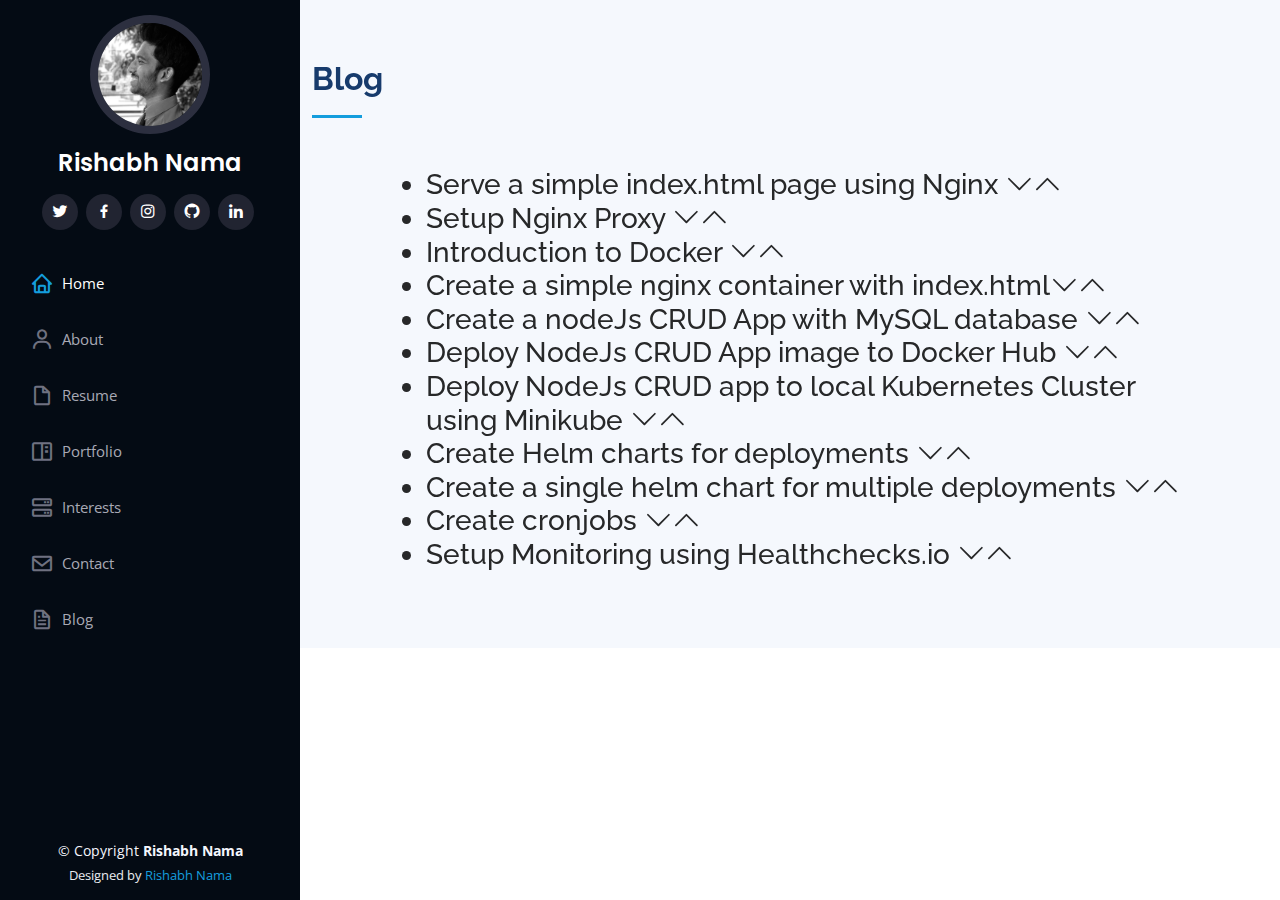
==== blog.html @ 46da2737 "Update" ====
<!DOCTYPE html>
<html lang="en">
  
<head>
  <meta charset="utf-8">
  <meta content="width=device-width, initial-scale=1.0" name="viewport">

  <title>Rishabh Nama</title>
  <meta content="" name="description">
  <meta content="" name="keywords">

  <!-- Favicons -->
  <link href="assets/img/favicon.png" rel="icon">
  <link href="assets/img/apple-touch-icon.png" rel="apple-touch-icon">

  <!-- Google Fonts -->
  <link href="https://fonts.googleapis.com/css?family=Open+Sans:300,300i,400,400i,600,600i,700,700i|Raleway:300,300i,400,400i,500,500i,600,600i,700,700i|Poppins:300,300i,400,400i,500,500i,600,600i,700,700i" rel="stylesheet">

  <!-- Vendor CSS Files -->
  <link href="assets/vendor/aos/aos.css" rel="stylesheet">
  <link href="assets/vendor/bootstrap/css/bootstrap.min.css" rel="stylesheet">
  <link href="assets/vendor/bootstrap-icons/bootstrap-icons.css" rel="stylesheet">
  <link href="assets/vendor/boxicons/css/boxicons.min.css" rel="stylesheet">
  <link href="assets/vendor/glightbox/css/glightbox.min.css" rel="stylesheet">
  <link href="assets/vendor/swiper/swiper-bundle.min.css" rel="stylesheet">

  <!-- Template Main CSS File -->
  <link href="assets/css/style.css" rel="stylesheet">

  <!-- =======================================================
  * Template Name: iPortfolio - v3.7.0
  * Template URL: https://bootstrapmade.com/iportfolio-bootstrap-portfolio-websites-template/
  * Author: BootstrapMade.com
  * License: https://bootstrapmade.com/license/
  ======================================================== -->
</head>

<body>

  <!-- ======= Mobile nav toggle button ======= -->
  <i class="bi bi-list mobile-nav-toggle d-xl-none"></i>

  <!-- ======= Header ======= -->
  <header id="header">
    <div class="d-flex flex-column">

      <div class="profile">
        <img src="assets/img/profile-img.jpg" alt="" class="img-fluid rounded-circle">
        <h1 class="text-light"><a href="index.html">Rishabh Nama</a></h1>
        <div class="social-links mt-3 text-center">
          <a href="https://twitter.com/RishabhNama" class="twitter"><i class="bx bxl-twitter"></i></a>
          <a href="https://www.facebook.com/rishabhnama09" class="facebook"><i class="bx bxl-facebook"></i></a>
          <a href="https://www.instagram.com/rishabh_o9/" class="instagram"><i class="bx bxl-instagram"></i></a>
          <a href="https://github.com/rishabhnama" class="github"><i class="bx bxl-github"></i></a>
          <a href="https://www.linkedin.com/in/rishabhnama/" class="linkedin"><i class="bx bxl-linkedin"></i></a>
        </div>
      </div>

      <nav id="navbar" class="nav-menu navbar">
        <ul>
          <li><a href="index.html" class="nav-link scrollto active"><i class="bx bx-home"></i> <span>Home</span></a></li>
          <li><a href="index.html" class="nav-link scrollto"><i class="bx bx-user"></i> <span>About</span></a></li>
          <li><a href="index.htmle" class="nav-link scrollto"><i class="bx bx-file-blank"></i> <span>Resume</span></a></li>
          <li><a href="index.html" class="nav-link scrollto"><i class="bx bx-book-content"></i> <span>Portfolio</span></a></li>
          <li><a href="index.html" class="nav-link scrollto"><i class="bx bx-server"></i> <span>Interests</span></a></li>
          <li><a href="index.html" class="nav-link scrollto"><i class="bx bx-envelope"></i> <span>Contact</span></a></li>
          <li><a href="portfolio-details.html" class="nav-link scrollto"><i class="bx bx-file"></i> <span>Blog</span></a></li>
        </ul>
      </nav><!-- .nav-menu -->
    </div>
  </header><!-- End Header -->

  <main id="main">

  <!-- ======= Frequently Asked Questions Section ======= -->
<section id="faq" class="faq section-bg">
  <div class="container" data-aos="fade-up">

    <div class="section-title">
      <h2>Blog</h2>
      <!-- <h3>Frequently Asked <span>Questions</span></h3> -->
      <!-- <p>Ut possimus qui ut temporibus culpa velit eveniet modi omnis est adipisci expedita at voluptas atque vitae autem.</p> -->
    </div>


    <div class="row justify-content-center">
      <div class="col-xl-10">
        <h3>
        <ul class="faq-list">

          <li>
            <div data-bs-toggle="collapse" class="collapsed question" href="#faq1">Serve a simple index.html page using Nginx <i class="bi bi-chevron-down icon-show"></i><i class="bi bi-chevron-up icon-close"></i></div>
            <div id="faq1" class="collapse" data-bs-parent=".faq-list">
              <p>
                Complete list of instructions can be found on: uifhdgidgb.com
              </p>
            </div>
          </li>

          <li>
            <div data-bs-toggle="collapse" href="#faq2" class="collapsed question">Setup Nginx Proxy <i class="bi bi-chevron-down icon-show"></i><i class="bi bi-chevron-up icon-close"></i></div>
            <div id="faq2" class="collapse" data-bs-parent=".faq-list">
              <p>
                Dolor sit amet consectetur adipiscing elit pellentesque habitant morbi. Id interdum velit laoreet id donec ultrices. Fringilla phasellus faucibus scelerisque eleifend donec pretium. Est pellentesque elit ullamcorper dignissim. Mauris ultrices eros in cursus turpis massa tincidunt dui.
              </p>
            </div>
          </li>

          <li>
            <div data-bs-toggle="collapse" href="#faq3" class="collapsed question">Introduction to Docker <i class="bi bi-chevron-down icon-show"></i><i class="bi bi-chevron-up icon-close"></i></div>
            <div id="faq3" class="collapse" data-bs-parent=".faq-list">
              <p>
                Eleifend mi in nulla posuere sollicitudin aliquam ultrices sagittis orci. Faucibus pulvinar elementum integer enim. Sem nulla pharetra diam sit amet nisl suscipit. Rutrum tellus pellentesque eu tincidunt. Lectus urna duis convallis convallis tellus. Urna molestie at elementum eu facilisis sed odio morbi quis
              </p>
            </div>
          </li>

          <li>
            <div data-bs-toggle="collapse" href="#faq4" class="collapsed question">Create a simple nginx container with index.html<i class="bi bi-chevron-down icon-show"></i><i class="bi bi-chevron-up icon-close"></i></div>
            <div id="faq4" class="collapse" data-bs-parent=".faq-list">
              <p>
                Dolor sit amet consectetur adipiscing elit pellentesque habitant morbi. Id interdum velit laoreet id donec ultrices. Fringilla phasellus faucibus scelerisque eleifend donec pretium. Est pellentesque elit ullamcorper dignissim. Mauris ultrices eros in cursus turpis massa tincidunt dui.
              </p>
            </div>
          </li>

          <li>
            <div data-bs-toggle="collapse" href="#faq5" class="collapsed question">Create a nodeJs CRUD App with MySQL database <i class="bi bi-chevron-down icon-show"></i><i class="bi bi-chevron-up icon-close"></i></div>
            <div id="faq5" class="collapse" data-bs-parent=".faq-list">
              <p>
                Molestie a iaculis at erat pellentesque adipiscing commodo. Dignissim suspendisse in est ante in. Nunc vel risus commodo viverra maecenas accumsan. Sit amet nisl suscipit adipiscing bibendum est. Purus gravida quis blandit turpis cursus in
              </p>
            </div>
          </li>

          <li>
            <div data-bs-toggle="collapse" href="#faq6" class="collapsed question">Deploy NodeJs CRUD App image to Docker Hub <i class="bi bi-chevron-down icon-show"></i><i class="bi bi-chevron-up icon-close"></i></div>
            <div id="faq6" class="collapse" data-bs-parent=".faq-list">
              <p>
                Laoreet sit amet cursus sit amet dictum sit amet justo. Mauris vitae ultricies leo integer malesuada nunc vel. Tincidunt eget nullam non nisi est sit amet. Turpis nunc eget lorem dolor sed. Ut venenatis tellus in metus vulputate eu scelerisque. Pellentesque diam volutpat commodo sed egestas egestas fringilla phasellus faucibus. Nibh tellus molestie nunc non blandit massa enim nec.
              </p>
            </div>
          </li>

          <li>
            <div data-bs-toggle="collapse" href="#faq6" class="collapsed question">Deploy NodeJs CRUD app to local Kubernetes Cluster using Minikube <i class="bi bi-chevron-down icon-show"></i><i class="bi bi-chevron-up icon-close"></i></div>
            <div id="faq6" class="collapse" data-bs-parent=".faq-list">
              <p>
                Laoreet sit amet cursus sit amet dictum sit amet justo. Mauris vitae ultricies leo integer malesuada nunc vel. Tincidunt eget nullam non nisi est sit amet. Turpis nunc eget lorem dolor sed. Ut venenatis tellus in metus vulputate eu scelerisque. Pellentesque diam volutpat commodo sed egestas egestas fringilla phasellus faucibus. Nibh tellus molestie nunc non blandit massa enim nec.
              </p>
            </div>
          </li>

          <li>
            <div data-bs-toggle="collapse" href="#faq6" class="collapsed question">Create Helm charts for deployments <i class="bi bi-chevron-down icon-show"></i><i class="bi bi-chevron-up icon-close"></i></div>
            <div id="faq6" class="collapse" data-bs-parent=".faq-list">
              <p>
                Laoreet sit amet cursus sit amet dictum sit amet justo. Mauris vitae ultricies leo integer malesuada nunc vel. Tincidunt eget nullam non nisi est sit amet. Turpis nunc eget lorem dolor sed. Ut venenatis tellus in metus vulputate eu scelerisque. Pellentesque diam volutpat commodo sed egestas egestas fringilla phasellus faucibus. Nibh tellus molestie nunc non blandit massa enim nec.
              </p>
            </div>
          </li>

          <li>
            <div data-bs-toggle="collapse" href="#faq6" class="collapsed question">Create a single helm chart for multiple deployments <i class="bi bi-chevron-down icon-show"></i><i class="bi bi-chevron-up icon-close"></i></div>
            <div id="faq6" class="collapse" data-bs-parent=".faq-list">
              <p>
                Laoreet sit amet cursus sit amet dictum sit amet justo. Mauris vitae ultricies leo integer malesuada nunc vel. Tincidunt eget nullam non nisi est sit amet. Turpis nunc eget lorem dolor sed. Ut venenatis tellus in metus vulputate eu scelerisque. Pellentesque diam volutpat commodo sed egestas egestas fringilla phasellus faucibus. Nibh tellus molestie nunc non blandit massa enim nec.
              </p>
            </div>
          </li>

          <li>
            <div data-bs-toggle="collapse" href="#faq6" class="collapsed question">Create cronjobs <i class="bi bi-chevron-down icon-show"></i><i class="bi bi-chevron-up icon-close"></i></div>
            <div id="faq6" class="collapse" data-bs-parent=".faq-list">
              <p>
                Laoreet sit amet cursus sit amet dictum sit amet justo. Mauris vitae ultricies leo integer malesuada nunc vel. Tincidunt eget nullam non nisi est sit amet. Turpis nunc eget lorem dolor sed. Ut venenatis tellus in metus vulputate eu scelerisque. Pellentesque diam volutpat commodo sed egestas egestas fringilla phasellus faucibus. Nibh tellus molestie nunc non blandit massa enim nec.
              </p>
            </div>
          </li>

          <li>
            <div data-bs-toggle="collapse" href="#faq6" class="collapsed question">Setup Monitoring using Healthchecks.io <i class="bi bi-chevron-down icon-show"></i><i class="bi bi-chevron-up icon-close"></i></div>
            <div id="faq6" class="collapse" data-bs-parent=".faq-list">
              <p>
                Laoreet sit amet cursus sit amet dictum sit amet justo. Mauris vitae ultricies leo integer malesuada nunc vel. Tincidunt eget nullam non nisi est sit amet. Turpis nunc eget lorem dolor sed. Ut venenatis tellus in metus vulputate eu scelerisque. Pellentesque diam volutpat commodo sed egestas egestas fringilla phasellus faucibus. Nibh tellus molestie nunc non blandit massa enim nec.
              </p>
            </div>
          </li>

        </ul>
      </h3>
      </div>
    </div>
    

  </div>
</section><!-- End Frequently Asked Questions Section -->
    

  </main><!-- End #main -->

  <!-- ======= Footer ======= -->
  <footer id="footer">
    <div class="container">
      <div class="copyright">
        &copy; Copyright <strong><span>Rishabh Nama</span></strong>
      </div>
      <div class="credits">
        <!-- All the links in the footer should remain intact. -->
        <!-- You can delete the links only if you purchased the pro version. -->
        <!-- Licensing information: https://bootstrapmade.com/license/ -->
        <!-- Purchase the pro version with working PHP/AJAX contact form: https://bootstrapmade.com/iportfolio-bootstrap-portfolio-websites-template/ -->
        Designed by <a href="https://rishabhnama.com/">Rishabh Nama</a>
      </div>
    </div>
  </footer><!-- End  Footer -->

  <a href="#" class="back-to-top d-flex align-items-center justify-content-center"><i class="bi bi-arrow-up-short"></i></a>

  <!-- Vendor JS Files -->
  <script src="assets/vendor/purecounter/purecounter.js"></script>
  <script src="assets/vendor/aos/aos.js"></script>
  <script src="assets/vendor/bootstrap/js/bootstrap.bundle.min.js"></script>
  <script src="assets/vendor/glightbox/js/glightbox.min.js"></script>
  <script src="assets/vendor/isotope-layout/isotope.pkgd.min.js"></script>
  <script src="assets/vendor/swiper/swiper-bundle.min.js"></script>
  <script src="assets/vendor/typed.js/typed.min.js"></script>
  <script src="assets/vendor/waypoints/noframework.waypoints.js"></script>
  <script src="assets/vendor/php-email-form/validate.js"></script>

  <!-- Template Main JS File -->
  <script src="assets/js/main.js"></script>

</body>

</html>
---- assets/css/style.css ----
/**
* Template Name: iPortfolio - v3.7.0
* Template URL: https://bootstrapmade.com/iportfolio-bootstrap-portfolio-websites-template/
* Author: BootstrapMade.com
* License: https://bootstrapmade.com/license/
*/

/*--------------------------------------------------------------
# General
--------------------------------------------------------------*/
body {
  font-family: "Open Sans", sans-serif;
  color: #272829;
}

a {
  color: #149ddd;
  text-decoration: none;
}

a:hover {
  color: #37b3ed;
  text-decoration: none;
}

h1, h2, h3, h4, h5, h6 {
  font-family: "Raleway", sans-serif;
}

/*--------------------------------------------------------------
# Back to top button
--------------------------------------------------------------*/
.back-to-top {
  position: fixed;
  visibility: hidden;
  opacity: 0;
  right: 15px;
  bottom: 15px;
  z-index: 996;
  background: #149ddd;
  width: 40px;
  height: 40px;
  border-radius: 50px;
  transition: all 0.4s;
}
.back-to-top i {
  font-size: 28px;
  color: #fff;
  line-height: 0;
}
.back-to-top:hover {
  background: #2eafec;
  color: #fff;
}
.back-to-top.active {
  visibility: visible;
  opacity: 1;
}

/*--------------------------------------------------------------
# Header
--------------------------------------------------------------*/
#header {
  position: fixed;
  top: 0;
  left: 0;
  bottom: 0;
  width: 300px;
  transition: all ease-in-out 0.5s;
  z-index: 9997;
  transition: all 0.5s;
  padding: 0 15px;
  background: #040b14;
  overflow-y: auto;
}
#header .profile img {
  margin: 15px auto;
  display: block;
  width: 120px;
  border: 8px solid #2c2f3f;
}
#header .profile h1 {
  font-size: 24px;
  margin: 0;
  padding: 0;
  font-weight: 600;
  -moz-text-align-last: center;
  text-align-last: center;
  font-family: "Poppins", sans-serif;
}
#header .profile h1 a, #header .profile h1 a:hover {
  color: #fff;
  text-decoration: none;
}
#header .profile .social-links a {
  font-size: 18px;
  display: inline-block;
  background: #212431;
  color: #fff;
  line-height: 1;
  padding: 8px 0;
  margin-right: 4px;
  border-radius: 50%;
  text-align: center;
  width: 36px;
  height: 36px;
  transition: 0.3s;
}
#header .profile .social-links a:hover {
  background: #149ddd;
  color: #fff;
  text-decoration: none;
}

#main {
  margin-left: 300px;
}

@media (max-width: 1199px) {
  #header {
    left: -300px;
  }

  #main {
    margin-left: 0;
  }
}
/*--------------------------------------------------------------
# Navigation Menu
--------------------------------------------------------------*/
/* Desktop Navigation */
.nav-menu {
  padding: 30px 0 0 0;
}
.nav-menu * {
  margin: 0;
  padding: 0;
  list-style: none;
}
.nav-menu > ul > li {
  position: relative;
  white-space: nowrap;
}
.nav-menu a, .nav-menu a:focus {
  display: flex;
  align-items: center;
  color: #a8a9b4;
  padding: 12px 15px;
  margin-bottom: 8px;
  transition: 0.3s;
  font-size: 15px;
}
.nav-menu a i, .nav-menu a:focus i {
  font-size: 24px;
  padding-right: 8px;
  color: #6f7180;
}
.nav-menu a:hover, .nav-menu .active, .nav-menu .active:focus, .nav-menu li:hover > a {
  text-decoration: none;
  color: #fff;
}
.nav-menu a:hover i, .nav-menu .active i, .nav-menu .active:focus i, .nav-menu li:hover > a i {
  color: #149ddd;
}

/* Mobile Navigation */
.mobile-nav-toggle {
  position: fixed;
  right: 15px;
  top: 15px;
  z-index: 9998;
  border: 0;
  font-size: 24px;
  transition: all 0.4s;
  outline: none !important;
  background-color: #149ddd;
  color: #fff;
  width: 40px;
  height: 40px;
  display: inline-flex;
  align-items: center;
  justify-content: center;
  line-height: 0;
  border-radius: 50px;
  cursor: pointer;
}

.mobile-nav-active {
  overflow: hidden;
}
.mobile-nav-active #header {
  left: 0;
}

/*--------------------------------------------------------------
# Hero Section
--------------------------------------------------------------*/
#hero {
  width: 100%;
  height: 100vh;
  background: url("../img/hero-bg.jpg") top center;
  background-size: cover;
}
#hero:before {
  content: "";
  background: rgba(5, 13, 24, 0.3);
  position: absolute;
  bottom: 0;
  top: 0;
  left: 0;
  right: 0;
  z-index: 1;
}
#hero .hero-container {
  position: relative;
  z-index: 2;
  min-width: 300px;
}
#hero h1 {
  margin: 0 0 10px 0;
  font-size: 64px;
  font-weight: 700;
  line-height: 56px;
  color: #fff;
}
#hero p {
  color: #fff;
  margin-bottom: 50px;
  font-size: 26px;
  font-family: "Poppins", sans-serif;
}
#hero p span {
  color: #fff;
  padding-bottom: 4px;
  letter-spacing: 1px;
  border-bottom: 3px solid #149ddd;
}
@media (min-width: 1024px) {
  #hero {
    background-attachment: fixed;
  }
}
@media (max-width: 768px) {
  #hero h1 {
    font-size: 28px;
    line-height: 36px;
  }
  #hero h2 {
    font-size: 18px;
    line-height: 24px;
    margin-bottom: 30px;
  }
}

/*--------------------------------------------------------------
# Sections General
--------------------------------------------------------------*/
section {
  padding: 60px 0;
  overflow: hidden;
}

.section-bg {
  background: #f5f8fd;
}

.section-title {
  padding-bottom: 30px;
}
.section-title h2 {
  font-size: 32px;
  font-weight: bold;
  margin-bottom: 20px;
  padding-bottom: 20px;
  position: relative;
  color: #173b6c;
}
.section-title h2::after {
  content: "";
  position: absolute;
  display: block;
  width: 50px;
  height: 3px;
  background: #149ddd;
  bottom: 0;
  left: 0;
}
.section-title p {
  margin-bottom: 0;
}

/*--------------------------------------------------------------
# About
--------------------------------------------------------------*/
.about .content h3 {
  font-weight: 700;
  font-size: 26px;
  color: #173b6c;
}
.about .content ul {
  list-style: none;
  padding: 0;
}
.about .content ul li {
  margin-bottom: 20px;
  display: flex;
  align-items: center;
}
.about .content ul strong {
  margin-right: 10px;
}
.about .content ul i {
  font-size: 16px;
  margin-right: 5px;
  color: #149ddd;
  line-height: 0;
}
.about .content p:last-child {
  margin-bottom: 0;
}

/*--------------------------------------------------------------
# Facts
--------------------------------------------------------------*/
.facts {
  padding-bottom: 30px;
}
.facts .count-box {
  padding: 30px;
  width: 100%;
}
.facts .count-box i {
  display: block;
  font-size: 44px;
  color: #149ddd;
  float: left;
  line-height: 0;
}
.facts .count-box span {
  font-size: 48px;
  line-height: 40px;
  display: block;
  font-weight: 700;
  color: #050d18;
  margin-left: 60px;
}
.facts .count-box p {
  padding: 15px 0 0 0;
  margin: 0 0 0 60px;
  font-family: "Raleway", sans-serif;
  font-size: 14px;
  color: #122f57;
}
.facts .count-box a {
  font-weight: 600;
  display: block;
  margin-top: 20px;
  color: #122f57;
  font-size: 15px;
  font-family: "Poppins", sans-serif;
  transition: ease-in-out 0.3s;
}
.facts .count-box a:hover {
  color: #1f5297;
}

/*--------------------------------------------------------------
# Akills
--------------------------------------------------------------*/
.skills .progress {
  height: 60px;
  display: block;
  background: none;
  border-radius: 0;
}
.skills .progress .skill {
  padding: 0;
  margin: 0 0 6px 0;
  text-transform: uppercase;
  display: block;
  font-weight: 600;
  font-family: "Poppins", sans-serif;
  color: #050d18;
}
.skills .progress .skill .val {
  float: right;
  font-style: normal;
}
.skills .progress-bar-wrap {
  background: #dce8f8;
  height: 10px;
}
.skills .progress-bar {
  width: 1px;
  height: 10px;
  transition: 0.9s;
  background-color: #149ddd;
}

/*--------------------------------------------------------------
# Resume
--------------------------------------------------------------*/
.resume .resume-title {
  font-size: 26px;
  font-weight: 700;
  margin-top: 20px;
  margin-bottom: 20px;
  color: #050d18;
}
.resume .resume-item {
  padding: 0 0 20px 20px;
  margin-top: -2px;
  border-left: 2px solid #1f5297;
  position: relative;
}
.resume .resume-item h4 {
  line-height: 18px;
  font-size: 18px;
  font-weight: 600;
  text-transform: uppercase;
  font-family: "Poppins", sans-serif;
  color: #050d18;
  margin-bottom: 10px;
}
.resume .resume-item h5 {
  font-size: 16px;
  background: #e4edf9;
  padding: 5px 15px;
  display: inline-block;
  font-weight: 600;
  margin-bottom: 10px;
}
.resume .resume-item ul {
  padding-left: 20px;
}
.resume .resume-item ul li {
  padding-bottom: 10px;
}
.resume .resume-item:last-child {
  padding-bottom: 0;
}
.resume .resume-item::before {
  content: "";
  position: absolute;
  width: 16px;
  height: 16px;
  border-radius: 50px;
  left: -9px;
  top: 0;
  background: #fff;
  border: 2px solid #1f5297;
}

/*--------------------------------------------------------------
# Portfolio
--------------------------------------------------------------*/
.portfolio .portfolio-item {
  margin-bottom: 30px;
}
.portfolio #portfolio-flters {
  padding: 0;
  margin: 0 auto 35px auto;
  list-style: none;
  text-align: center;
  background: #fff;
  border-radius: 50px;
  padding: 2px 15px;
}
.portfolio #portfolio-flters li {
  cursor: pointer;
  display: inline-block;
  padding: 10px 15px 8px 15px;
  font-size: 14px;
  font-weight: 600;
  line-height: 1;
  text-transform: uppercase;
  color: #272829;
  margin-bottom: 5px;
  transition: all 0.3s ease-in-out;
}
.portfolio #portfolio-flters li:hover, .portfolio #portfolio-flters li.filter-active {
  color: #149ddd;
}
.portfolio #portfolio-flters li:last-child {
  margin-right: 0;
}
.portfolio .portfolio-wrap {
  transition: 0.3s;
  position: relative;
  overflow: hidden;
  z-index: 1;
}
.portfolio .portfolio-wrap::before {
  content: "";
  background: rgba(255, 255, 255, 0.5);
  position: absolute;
  left: 0;
  right: 0;
  top: 0;
  bottom: 0;
  transition: all ease-in-out 0.3s;
  z-index: 2;
  opacity: 0;
}
.portfolio .portfolio-wrap .portfolio-links {
  opacity: 1;
  left: 0;
  right: 0;
  bottom: -60px;
  z-index: 3;
  position: absolute;
  transition: all ease-in-out 0.3s;
  display: flex;
  justify-content: center;
}
.portfolio .portfolio-wrap .portfolio-links a {
  color: #fff;
  font-size: 28px;
  text-align: center;
  background: rgba(20, 157, 221, 0.75);
  transition: 0.3s;
  width: 50%;
}
.portfolio .portfolio-wrap .portfolio-links a:hover {
  background: rgba(20, 157, 221, 0.95);
}
.portfolio .portfolio-wrap .portfolio-links a + a {
  border-left: 1px solid #37b3ed;
}
.portfolio .portfolio-wrap:hover::before {
  top: 0;
  left: 0;
  right: 0;
  bottom: 0;
  opacity: 1;
}
.portfolio .portfolio-wrap:hover .portfolio-links {
  opacity: 1;
  bottom: 0;
}

/*--------------------------------------------------------------
# Portfolio Details
--------------------------------------------------------------*/
.portfolio-details {
  padding-top: 40px;
}
.portfolio-details .portfolio-details-slider img {
  width: 100%;
}
.portfolio-details .portfolio-details-slider .swiper-pagination {
  margin-top: 20px;
  position: relative;
}
.portfolio-details .portfolio-details-slider .swiper-pagination .swiper-pagination-bullet {
  width: 12px;
  height: 12px;
  background-color: #fff;
  opacity: 1;
  border: 1px solid #149ddd;
}
.portfolio-details .portfolio-details-slider .swiper-pagination .swiper-pagination-bullet-active {
  background-color: #149ddd;
}
.portfolio-details .portfolio-info {
  padding: 30px;
  box-shadow: 0px 0 30px rgba(5, 13, 24, 0.08);
}
.portfolio-details .portfolio-info h3 {
  font-size: 22px;
  font-weight: 700;
  margin-bottom: 20px;
  padding-bottom: 20px;
  border-bottom: 1px solid #eee;
}
.portfolio-details .portfolio-info ul {
  list-style: none;
  padding: 0;
  font-size: 15px;
}
.portfolio-details .portfolio-info ul li + li {
  margin-top: 10px;
}
.portfolio-details .portfolio-description {
  padding-top: 30px;
}
.portfolio-details .portfolio-description h2 {
  font-size: 26px;
  font-weight: 700;
  margin-bottom: 20px;
}
.portfolio-details .portfolio-description p {
  padding: 0;
}

/*--------------------------------------------------------------
# Services
--------------------------------------------------------------*/
.services .icon-box {
  margin-bottom: 20px;
}
.services .icon {
  float: left;
  display: flex;
  align-items: center;
  justify-content: center;
  width: 54px;
  height: 54px;
  background: #149ddd;
  border-radius: 50%;
  transition: 0.5s;
  border: 1px solid #149ddd;
}
.services .icon i {
  color: #fff;
  font-size: 24px;
  line-height: 0;
}
.services .icon-box:hover .icon {
  background: #fff;
}
.services .icon-box:hover .icon i {
  color: #149ddd;
}
.services .title {
  margin-left: 80px;
  font-weight: 700;
  margin-bottom: 15px;
  font-size: 18px;
}
.services .title a {
  color: #343a40;
}
.services .title a:hover {
  color: #149ddd;
}
.services .description {
  margin-left: 80px;
  line-height: 24px;
  font-size: 14px;
}

/*--------------------------------------------------------------
# Testimonials
--------------------------------------------------------------*/
.testimonials .testimonials-carousel, .testimonials .testimonials-slider {
  overflow: hidden;
}
.testimonials .testimonial-item {
  box-sizing: content-box;
  text-align: center;
  min-height: 320px;
}
.testimonials .testimonial-item .testimonial-img {
  width: 90px;
  border-radius: 50%;
  margin: 0 auto;
}
.testimonials .testimonial-item h3 {
  font-size: 18px;
  font-weight: bold;
  margin: 10px 0 5px 0;
  color: #111;
}
.testimonials .testimonial-item h4 {
  font-size: 14px;
  color: #999;
  margin: 0;
}
.testimonials .testimonial-item .quote-icon-left, .testimonials .testimonial-item .quote-icon-right {
  color: #c3e8fa;
  font-size: 26px;
}
.testimonials .testimonial-item .quote-icon-left {
  display: inline-block;
  left: -5px;
  position: relative;
}
.testimonials .testimonial-item .quote-icon-right {
  display: inline-block;
  right: -5px;
  position: relative;
  top: 10px;
}
.testimonials .testimonial-item p {
  font-style: italic;
  margin: 0 15px 15px 15px;
  padding: 20px;
  background: #fff;
  position: relative;
  margin-bottom: 35px;
  border-radius: 6px;
  box-shadow: 0px 2px 15px rgba(0, 0, 0, 0.1);
}
.testimonials .testimonial-item p::after {
  content: "";
  width: 0;
  height: 0;
  border-top: 20px solid #fff;
  border-right: 20px solid transparent;
  border-left: 20px solid transparent;
  position: absolute;
  bottom: -20px;
  left: calc(50% - 20px);
}
.testimonials .swiper-pagination {
  margin-top: 20px;
  position: relative;
}
.testimonials .swiper-pagination .swiper-pagination-bullet {
  width: 12px;
  height: 12px;
  background-color: #fff;
  opacity: 1;
  border: 1px solid #149ddd;
}
.testimonials .swiper-pagination .swiper-pagination-bullet-active {
  background-color: #149ddd;
}

/*--------------------------------------------------------------
# Contact
--------------------------------------------------------------*/
.contact {
  padding-bottom: 130px;
}
.contact .info {
  padding: 30px;
  background: #fff;
  width: 100%;
  box-shadow: 0 0 24px 0 rgba(0, 0, 0, 0.12);
}
.contact .info i {
  font-size: 20px;
  color: #149ddd;
  float: left;
  width: 44px;
  height: 44px;
  background: #dff3fc;
  display: flex;
  justify-content: center;
  align-items: center;
  border-radius: 50px;
  transition: all 0.3s ease-in-out;
}
.contact .info h4 {
  padding: 0 0 0 60px;
  font-size: 22px;
  font-weight: 600;
  margin-bottom: 5px;
  color: #050d18;
}
.contact .info p {
  padding: 0 0 10px 60px;
  margin-bottom: 20px;
  font-size: 14px;
  color: #173b6c;
}
.contact .info .email p {
  padding-top: 5px;
}
.contact .info .social-links {
  padding-left: 60px;
}
.contact .info .social-links a {
  font-size: 18px;
  display: inline-block;
  background: #333;
  color: #fff;
  line-height: 1;
  padding: 8px 0;
  border-radius: 50%;
  text-align: center;
  width: 36px;
  height: 36px;
  transition: 0.3s;
  margin-right: 10px;
}
.contact .info .social-links a:hover {
  background: #149ddd;
  color: #fff;
}
.contact .info .email:hover i, .contact .info .address:hover i, .contact .info .phone:hover i {
  background: #149ddd;
  color: #fff;
}
.contact .php-email-form {
  width: 100%;
  padding: 30px;
  background: #fff;
  box-shadow: 0 0 24px 0 rgba(0, 0, 0, 0.12);
}
.contact .php-email-form .form-group {
  padding-bottom: 8px;
}
.contact .php-email-form .validate {
  display: none;
  color: red;
  margin: 0 0 15px 0;
  font-weight: 400;
  font-size: 13px;
}
.contact .php-email-form .error-message {
  display: none;
  color: #fff;
  background: #ed3c0d;
  text-align: left;
  padding: 15px;
  font-weight: 600;
}
.contact .php-email-form .error-message br + br {
  margin-top: 25px;
}
.contact .php-email-form .sent-message {
  display: none;
  color: #fff;
  background: #18d26e;
  text-align: center;
  padding: 15px;
  font-weight: 600;
}
.contact .php-email-form .loading {
  display: none;
  background: #fff;
  text-align: center;
  padding: 15px;
}
.contact .php-email-form .loading:before {
  content: "";
  display: inline-block;
  border-radius: 50%;
  width: 24px;
  height: 24px;
  margin: 0 10px -6px 0;
  border: 3px solid #18d26e;
  border-top-color: #eee;
  -webkit-animation: animate-loading 1s linear infinite;
  animation: animate-loading 1s linear infinite;
}
.contact .php-email-form .form-group {
  margin-bottom: 15px;
}
.contact .php-email-form label {
  padding-bottom: 8px;
}
.contact .php-email-form input, .contact .php-email-form textarea {
  border-radius: 0;
  box-shadow: none;
  font-size: 14px;
}
.contact .php-email-form input {
  height: 44px;
}
.contact .php-email-form textarea {
  padding: 10px 15px;
}
.contact .php-email-form button[type=submit] {
  background: #149ddd;
  border: 0;
  padding: 10px 24px;
  color: #fff;
  transition: 0.4s;
  border-radius: 4px;
}
.contact .php-email-form button[type=submit]:hover {
  background: #37b3ed;
}
@-webkit-keyframes animate-loading {
  0% {
    transform: rotate(0deg);
  }
  100% {
    transform: rotate(360deg);
  }
}
@keyframes animate-loading {
  0% {
    transform: rotate(0deg);
  }
  100% {
    transform: rotate(360deg);
  }
}

/*--------------------------------------------------------------
# Breadcrumbs
--------------------------------------------------------------*/
.breadcrumbs {
  padding: 20px 0;
  background: #f9f9f9;
}
.breadcrumbs h2 {
  font-size: 26px;
  font-weight: 300;
}
.breadcrumbs ol {
  display: flex;
  flex-wrap: wrap;
  list-style: none;
  padding: 0;
  margin: 0;
  font-size: 15px;
}
.breadcrumbs ol li + li {
  padding-left: 10px;
}
.breadcrumbs ol li + li::before {
  display: inline-block;
  padding-right: 10px;
  color: #0e2442;
  content: "/";
}
@media (max-width: 768px) {
  .breadcrumbs .d-flex {
    display: block !important;
  }
  .breadcrumbs ol {
    display: block;
  }
  .breadcrumbs ol li {
    display: inline-block;
  }
}

/*--------------------------------------------------------------
# Footer
--------------------------------------------------------------*/
#footer {
  padding: 15px;
  color: #f4f6fd;
  font-size: 14px;
  position: fixed;
  left: 0;
  bottom: 0;
  width: 300px;
  z-index: 9999;
  background: #040b14;
}
#footer .copyright {
  text-align: center;
}
#footer .credits {
  padding-top: 5px;
  text-align: center;
  font-size: 13px;
  color: #eaebf0;
}
@media (max-width: 1199px) {
  #footer {
    position: static;
    width: auto;
    padding-right: 20px 15px;
  }
}
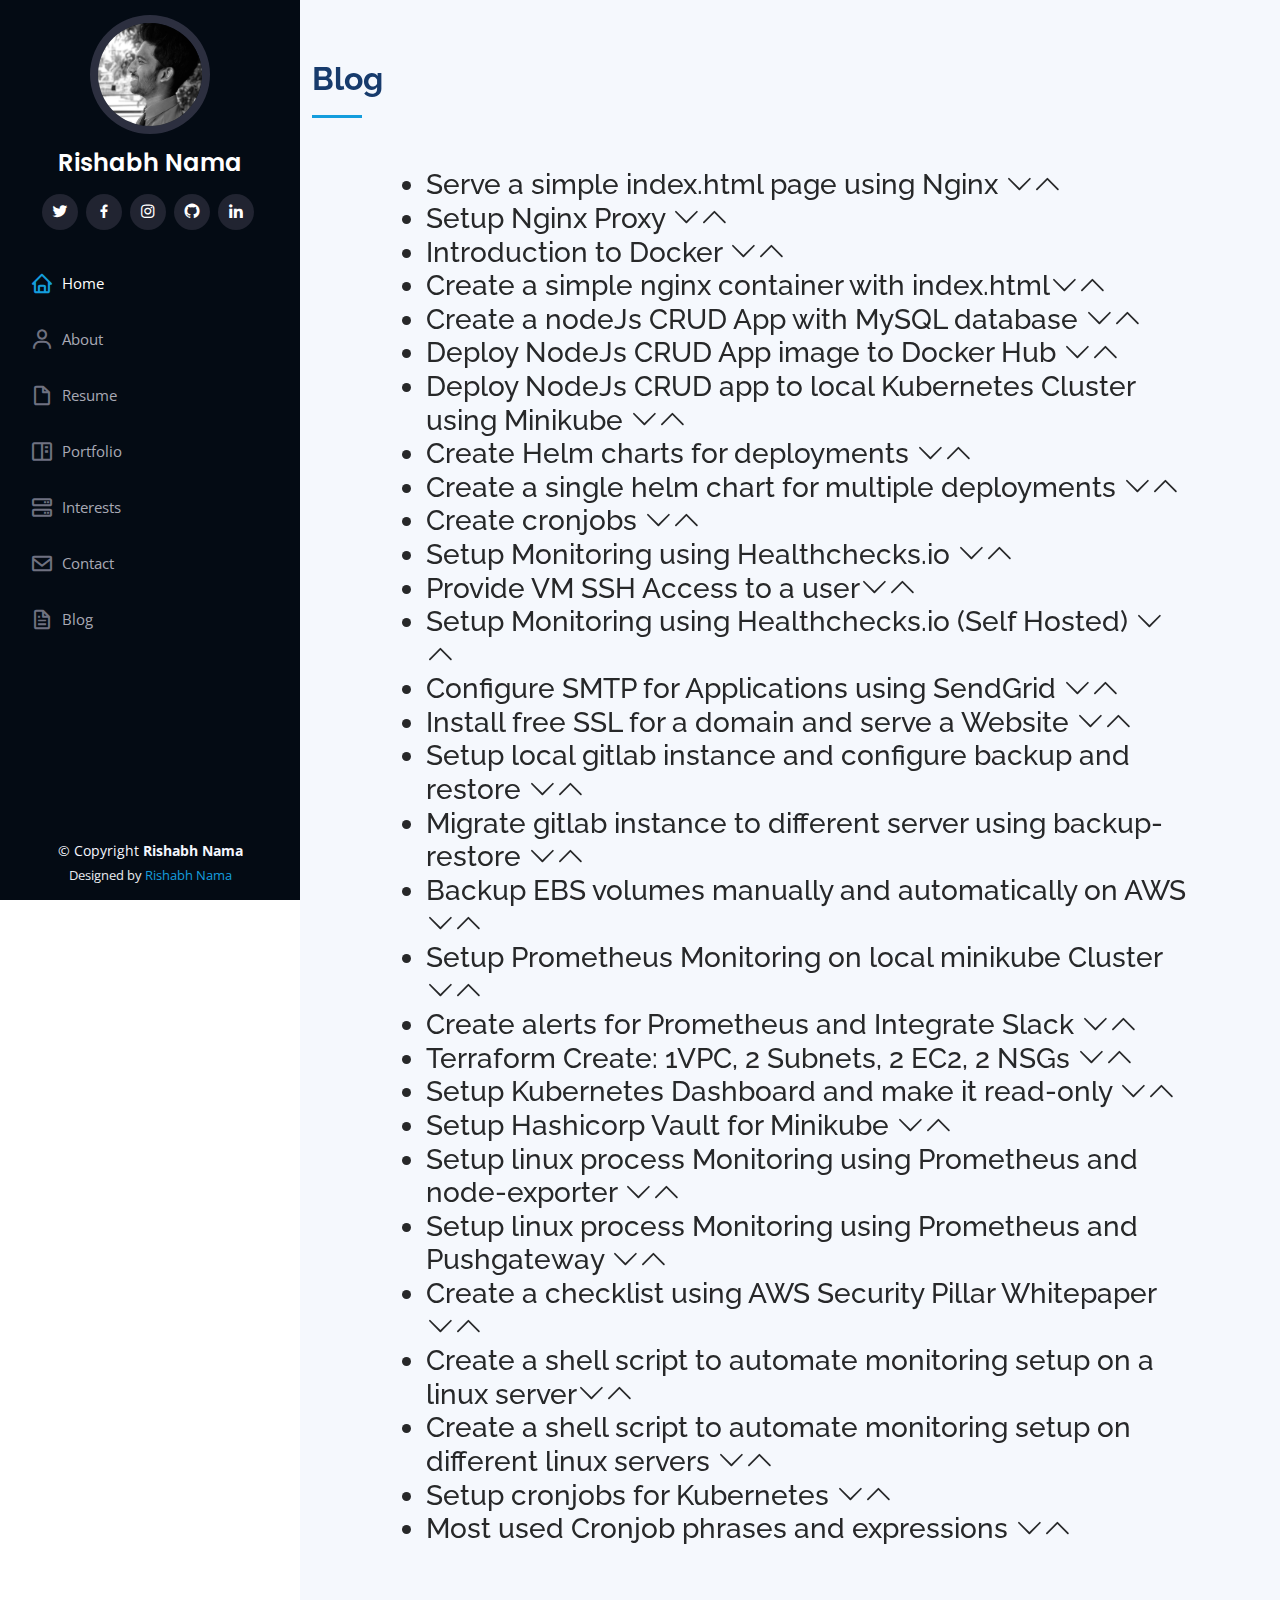
==== commit 4cb6a3df: "Update blog.html" ====
--- a/blog.html
+++ b/blog.html
@@ -180,6 +180,177 @@
 
           <li>
             <div data-bs-toggle="collapse" href="#faq6" class="collapsed question">Setup Monitoring using Healthchecks.io <i class="bi bi-chevron-down icon-show"></i><i class="bi bi-chevron-up icon-close"></i></div>
+            <div id="faq6" class="collapse" data-bs-parent=".faq-list">
+              <p>
+                Laoreet sit amet cursus sit amet dictum sit amet justo. Mauris vitae ultricies leo integer malesuada nunc vel. Tincidunt eget nullam non nisi est sit amet. Turpis nunc eget lorem dolor sed. Ut venenatis tellus in metus vulputate eu scelerisque. Pellentesque diam volutpat commodo sed egestas egestas fringilla phasellus faucibus. Nibh tellus molestie nunc non blandit massa enim nec.
+              </p>
+            </div>
+          </li>
+
+          <li>
+            <div data-bs-toggle="collapse" href="#faq6" class="collapsed question">Provide VM SSH Access to a user<i class="bi bi-chevron-down icon-show"></i><i class="bi bi-chevron-up icon-close"></i></div>
+            <div id="faq6" class="collapse" data-bs-parent=".faq-list">
+              <p>
+                Laoreet sit amet cursus sit amet dictum sit amet justo. Mauris vitae ultricies leo integer malesuada nunc vel. Tincidunt eget nullam non nisi est sit amet. Turpis nunc eget lorem dolor sed. Ut venenatis tellus in metus vulputate eu scelerisque. Pellentesque diam volutpat commodo sed egestas egestas fringilla phasellus faucibus. Nibh tellus molestie nunc non blandit massa enim nec.
+              </p>
+            </div>
+          </li>
+
+          <li>
+            <div data-bs-toggle="collapse" href="#faq6" class="collapsed question">Setup Monitoring using Healthchecks.io (Self Hosted) <i class="bi bi-chevron-down icon-show"></i><i class="bi bi-chevron-up icon-close"></i></div>
+            <div id="faq6" class="collapse" data-bs-parent=".faq-list">
+              <p>
+                Laoreet sit amet cursus sit amet dictum sit amet justo. Mauris vitae ultricies leo integer malesuada nunc vel. Tincidunt eget nullam non nisi est sit amet. Turpis nunc eget lorem dolor sed. Ut venenatis tellus in metus vulputate eu scelerisque. Pellentesque diam volutpat commodo sed egestas egestas fringilla phasellus faucibus. Nibh tellus molestie nunc non blandit massa enim nec.
+              </p>
+            </div>
+          </li>
+
+          <li>
+            <div data-bs-toggle="collapse" href="#faq6" class="collapsed question">Configure SMTP for Applications using SendGrid <i class="bi bi-chevron-down icon-show"></i><i class="bi bi-chevron-up icon-close"></i></div>
+            <div id="faq6" class="collapse" data-bs-parent=".faq-list">
+              <p>
+                Laoreet sit amet cursus sit amet dictum sit amet justo. Mauris vitae ultricies leo integer malesuada nunc vel. Tincidunt eget nullam non nisi est sit amet. Turpis nunc eget lorem dolor sed. Ut venenatis tellus in metus vulputate eu scelerisque. Pellentesque diam volutpat commodo sed egestas egestas fringilla phasellus faucibus. Nibh tellus molestie nunc non blandit massa enim nec.
+              </p>
+            </div>
+          </li>
+
+          <li>
+            <div data-bs-toggle="collapse" href="#faq6" class="collapsed question">Install free SSL for a domain and serve a Website <i class="bi bi-chevron-down icon-show"></i><i class="bi bi-chevron-up icon-close"></i></div>
+            <div id="faq6" class="collapse" data-bs-parent=".faq-list">
+              <p>
+                Laoreet sit amet cursus sit amet dictum sit amet justo. Mauris vitae ultricies leo integer malesuada nunc vel. Tincidunt eget nullam non nisi est sit amet. Turpis nunc eget lorem dolor sed. Ut venenatis tellus in metus vulputate eu scelerisque. Pellentesque diam volutpat commodo sed egestas egestas fringilla phasellus faucibus. Nibh tellus molestie nunc non blandit massa enim nec.
+              </p>
+            </div>
+          </li>
+
+          <li>
+            <div data-bs-toggle="collapse" href="#faq6" class="collapsed question">Setup local gitlab instance and configure backup and restore <i class="bi bi-chevron-down icon-show"></i><i class="bi bi-chevron-up icon-close"></i></div>
+            <div id="faq6" class="collapse" data-bs-parent=".faq-list">
+              <p>
+                Laoreet sit amet cursus sit amet dictum sit amet justo. Mauris vitae ultricies leo integer malesuada nunc vel. Tincidunt eget nullam non nisi est sit amet. Turpis nunc eget lorem dolor sed. Ut venenatis tellus in metus vulputate eu scelerisque. Pellentesque diam volutpat commodo sed egestas egestas fringilla phasellus faucibus. Nibh tellus molestie nunc non blandit massa enim nec.
+              </p>
+            </div>
+          </li>
+
+          <li>
+            <div data-bs-toggle="collapse" href="#faq6" class="collapsed question">Migrate gitlab instance to different server using backup-restore <i class="bi bi-chevron-down icon-show"></i><i class="bi bi-chevron-up icon-close"></i></div>
+            <div id="faq6" class="collapse" data-bs-parent=".faq-list">
+              <p>
+                Laoreet sit amet cursus sit amet dictum sit amet justo. Mauris vitae ultricies leo integer malesuada nunc vel. Tincidunt eget nullam non nisi est sit amet. Turpis nunc eget lorem dolor sed. Ut venenatis tellus in metus vulputate eu scelerisque. Pellentesque diam volutpat commodo sed egestas egestas fringilla phasellus faucibus. Nibh tellus molestie nunc non blandit massa enim nec.
+              </p>
+            </div>
+          </li>
+
+          <li>
+            <div data-bs-toggle="collapse" href="#faq6" class="collapsed question">Backup EBS volumes manually and automatically on AWS <i class="bi bi-chevron-down icon-show"></i><i class="bi bi-chevron-up icon-close"></i></div>
+            <div id="faq6" class="collapse" data-bs-parent=".faq-list">
+              <p>
+                Laoreet sit amet cursus sit amet dictum sit amet justo. Mauris vitae ultricies leo integer malesuada nunc vel. Tincidunt eget nullam non nisi est sit amet. Turpis nunc eget lorem dolor sed. Ut venenatis tellus in metus vulputate eu scelerisque. Pellentesque diam volutpat commodo sed egestas egestas fringilla phasellus faucibus. Nibh tellus molestie nunc non blandit massa enim nec.
+              </p>
+            </div>
+          </li>
+
+          <li>
+            <div data-bs-toggle="collapse" href="#faq6" class="collapsed question">Setup Prometheus Monitoring on local minikube Cluster <i class="bi bi-chevron-down icon-show"></i><i class="bi bi-chevron-up icon-close"></i></div>
+            <div id="faq6" class="collapse" data-bs-parent=".faq-list">
+              <p>
+                Laoreet sit amet cursus sit amet dictum sit amet justo. Mauris vitae ultricies leo integer malesuada nunc vel. Tincidunt eget nullam non nisi est sit amet. Turpis nunc eget lorem dolor sed. Ut venenatis tellus in metus vulputate eu scelerisque. Pellentesque diam volutpat commodo sed egestas egestas fringilla phasellus faucibus. Nibh tellus molestie nunc non blandit massa enim nec.
+              </p>
+            </div>
+          </li>
+
+          <li>
+            <div data-bs-toggle="collapse" href="#faq6" class="collapsed question">Create alerts for Prometheus and Integrate Slack <i class="bi bi-chevron-down icon-show"></i><i class="bi bi-chevron-up icon-close"></i></div>
+            <div id="faq6" class="collapse" data-bs-parent=".faq-list">
+              <p>
+                Laoreet sit amet cursus sit amet dictum sit amet justo. Mauris vitae ultricies leo integer malesuada nunc vel. Tincidunt eget nullam non nisi est sit amet. Turpis nunc eget lorem dolor sed. Ut venenatis tellus in metus vulputate eu scelerisque. Pellentesque diam volutpat commodo sed egestas egestas fringilla phasellus faucibus. Nibh tellus molestie nunc non blandit massa enim nec.
+              </p>
+            </div>
+          </li>
+
+          <li>
+            <div data-bs-toggle="collapse" href="#faq6" class="collapsed question">Terraform Create: 1VPC, 2 Subnets, 2 EC2, 2 NSGs <i class="bi bi-chevron-down icon-show"></i><i class="bi bi-chevron-up icon-close"></i></div>
+            <div id="faq6" class="collapse" data-bs-parent=".faq-list">
+              <p>
+                Laoreet sit amet cursus sit amet dictum sit amet justo. Mauris vitae ultricies leo integer malesuada nunc vel. Tincidunt eget nullam non nisi est sit amet. Turpis nunc eget lorem dolor sed. Ut venenatis tellus in metus vulputate eu scelerisque. Pellentesque diam volutpat commodo sed egestas egestas fringilla phasellus faucibus. Nibh tellus molestie nunc non blandit massa enim nec.
+              </p>
+            </div>
+          </li>
+
+          <li>
+            <div data-bs-toggle="collapse" href="#faq6" class="collapsed question">Setup Kubernetes Dashboard and make it read-only <i class="bi bi-chevron-down icon-show"></i><i class="bi bi-chevron-up icon-close"></i></div>
+            <div id="faq6" class="collapse" data-bs-parent=".faq-list">
+              <p>
+                Laoreet sit amet cursus sit amet dictum sit amet justo. Mauris vitae ultricies leo integer malesuada nunc vel. Tincidunt eget nullam non nisi est sit amet. Turpis nunc eget lorem dolor sed. Ut venenatis tellus in metus vulputate eu scelerisque. Pellentesque diam volutpat commodo sed egestas egestas fringilla phasellus faucibus. Nibh tellus molestie nunc non blandit massa enim nec.
+              </p>
+            </div>
+          </li>
+
+          <li>
+            <div data-bs-toggle="collapse" href="#faq6" class="collapsed question">Setup Hashicorp Vault for Minikube <i class="bi bi-chevron-down icon-show"></i><i class="bi bi-chevron-up icon-close"></i></div>
+            <div id="faq6" class="collapse" data-bs-parent=".faq-list">
+              <p>
+                Laoreet sit amet cursus sit amet dictum sit amet justo. Mauris vitae ultricies leo integer malesuada nunc vel. Tincidunt eget nullam non nisi est sit amet. Turpis nunc eget lorem dolor sed. Ut venenatis tellus in metus vulputate eu scelerisque. Pellentesque diam volutpat commodo sed egestas egestas fringilla phasellus faucibus. Nibh tellus molestie nunc non blandit massa enim nec.
+              </p>
+            </div>
+          </li>
+
+          <li>
+            <div data-bs-toggle="collapse" href="#faq6" class="collapsed question">Setup linux process Monitoring using Prometheus and node-exporter <i class="bi bi-chevron-down icon-show"></i><i class="bi bi-chevron-up icon-close"></i></div>
+            <div id="faq6" class="collapse" data-bs-parent=".faq-list">
+              <p>
+                Laoreet sit amet cursus sit amet dictum sit amet justo. Mauris vitae ultricies leo integer malesuada nunc vel. Tincidunt eget nullam non nisi est sit amet. Turpis nunc eget lorem dolor sed. Ut venenatis tellus in metus vulputate eu scelerisque. Pellentesque diam volutpat commodo sed egestas egestas fringilla phasellus faucibus. Nibh tellus molestie nunc non blandit massa enim nec.
+              </p>
+            </div>
+          </li>
+
+          <li>
+            <div data-bs-toggle="collapse" href="#faq6" class="collapsed question">Setup linux process Monitoring using Prometheus and Pushgateway <i class="bi bi-chevron-down icon-show"></i><i class="bi bi-chevron-up icon-close"></i></div>
+            <div id="faq6" class="collapse" data-bs-parent=".faq-list">
+              <p>
+                Laoreet sit amet cursus sit amet dictum sit amet justo. Mauris vitae ultricies leo integer malesuada nunc vel. Tincidunt eget nullam non nisi est sit amet. Turpis nunc eget lorem dolor sed. Ut venenatis tellus in metus vulputate eu scelerisque. Pellentesque diam volutpat commodo sed egestas egestas fringilla phasellus faucibus. Nibh tellus molestie nunc non blandit massa enim nec.
+              </p>
+            </div>
+          </li>
+
+          <li>
+            <div data-bs-toggle="collapse" href="#faq6" class="collapsed question">Create a checklist using AWS Security Pillar Whitepaper <i class="bi bi-chevron-down icon-show"></i><i class="bi bi-chevron-up icon-close"></i></div>
+            <div id="faq6" class="collapse" data-bs-parent=".faq-list">
+              <p>
+                Laoreet sit amet cursus sit amet dictum sit amet justo. Mauris vitae ultricies leo integer malesuada nunc vel. Tincidunt eget nullam non nisi est sit amet. Turpis nunc eget lorem dolor sed. Ut venenatis tellus in metus vulputate eu scelerisque. Pellentesque diam volutpat commodo sed egestas egestas fringilla phasellus faucibus. Nibh tellus molestie nunc non blandit massa enim nec.
+              </p>
+            </div>
+          </li>
+
+          <li>
+            <div data-bs-toggle="collapse" href="#faq6" class="collapsed question">Create a shell script to automate monitoring setup on a linux server<i class="bi bi-chevron-down icon-show"></i><i class="bi bi-chevron-up icon-close"></i></div>
+            <div id="faq6" class="collapse" data-bs-parent=".faq-list">
+              <p>
+                Laoreet sit amet cursus sit amet dictum sit amet justo. Mauris vitae ultricies leo integer malesuada nunc vel. Tincidunt eget nullam non nisi est sit amet. Turpis nunc eget lorem dolor sed. Ut venenatis tellus in metus vulputate eu scelerisque. Pellentesque diam volutpat commodo sed egestas egestas fringilla phasellus faucibus. Nibh tellus molestie nunc non blandit massa enim nec.
+              </p>
+            </div>
+          </li>
+
+          <li>
+            <div data-bs-toggle="collapse" href="#faq6" class="collapsed question">Create a shell script to automate monitoring setup on different linux servers <i class="bi bi-chevron-down icon-show"></i><i class="bi bi-chevron-up icon-close"></i></div>
+            <div id="faq6" class="collapse" data-bs-parent=".faq-list">
+              <p>
+                Laoreet sit amet cursus sit amet dictum sit amet justo. Mauris vitae ultricies leo integer malesuada nunc vel. Tincidunt eget nullam non nisi est sit amet. Turpis nunc eget lorem dolor sed. Ut venenatis tellus in metus vulputate eu scelerisque. Pellentesque diam volutpat commodo sed egestas egestas fringilla phasellus faucibus. Nibh tellus molestie nunc non blandit massa enim nec.
+              </p>
+            </div>
+          </li>
+
+          <li>
+            <div data-bs-toggle="collapse" href="#faq6" class="collapsed question">Setup cronjobs for Kubernetes <i class="bi bi-chevron-down icon-show"></i><i class="bi bi-chevron-up icon-close"></i></div>
+            <div id="faq6" class="collapse" data-bs-parent=".faq-list">
+              <p>
+                Laoreet sit amet cursus sit amet dictum sit amet justo. Mauris vitae ultricies leo integer malesuada nunc vel. Tincidunt eget nullam non nisi est sit amet. Turpis nunc eget lorem dolor sed. Ut venenatis tellus in metus vulputate eu scelerisque. Pellentesque diam volutpat commodo sed egestas egestas fringilla phasellus faucibus. Nibh tellus molestie nunc non blandit massa enim nec.
+              </p>
+            </div>
+          </li>
+
+          <li>
+            <div data-bs-toggle="collapse" href="#faq6" class="collapsed question">Most used Cronjob phrases and expressions <i class="bi bi-chevron-down icon-show"></i><i class="bi bi-chevron-up icon-close"></i></div>
             <div id="faq6" class="collapse" data-bs-parent=".faq-list">
               <p>
                 Laoreet sit amet cursus sit amet dictum sit amet justo. Mauris vitae ultricies leo integer malesuada nunc vel. Tincidunt eget nullam non nisi est sit amet. Turpis nunc eget lorem dolor sed. Ut venenatis tellus in metus vulputate eu scelerisque. Pellentesque diam volutpat commodo sed egestas egestas fringilla phasellus faucibus. Nibh tellus molestie nunc non blandit massa enim nec.
